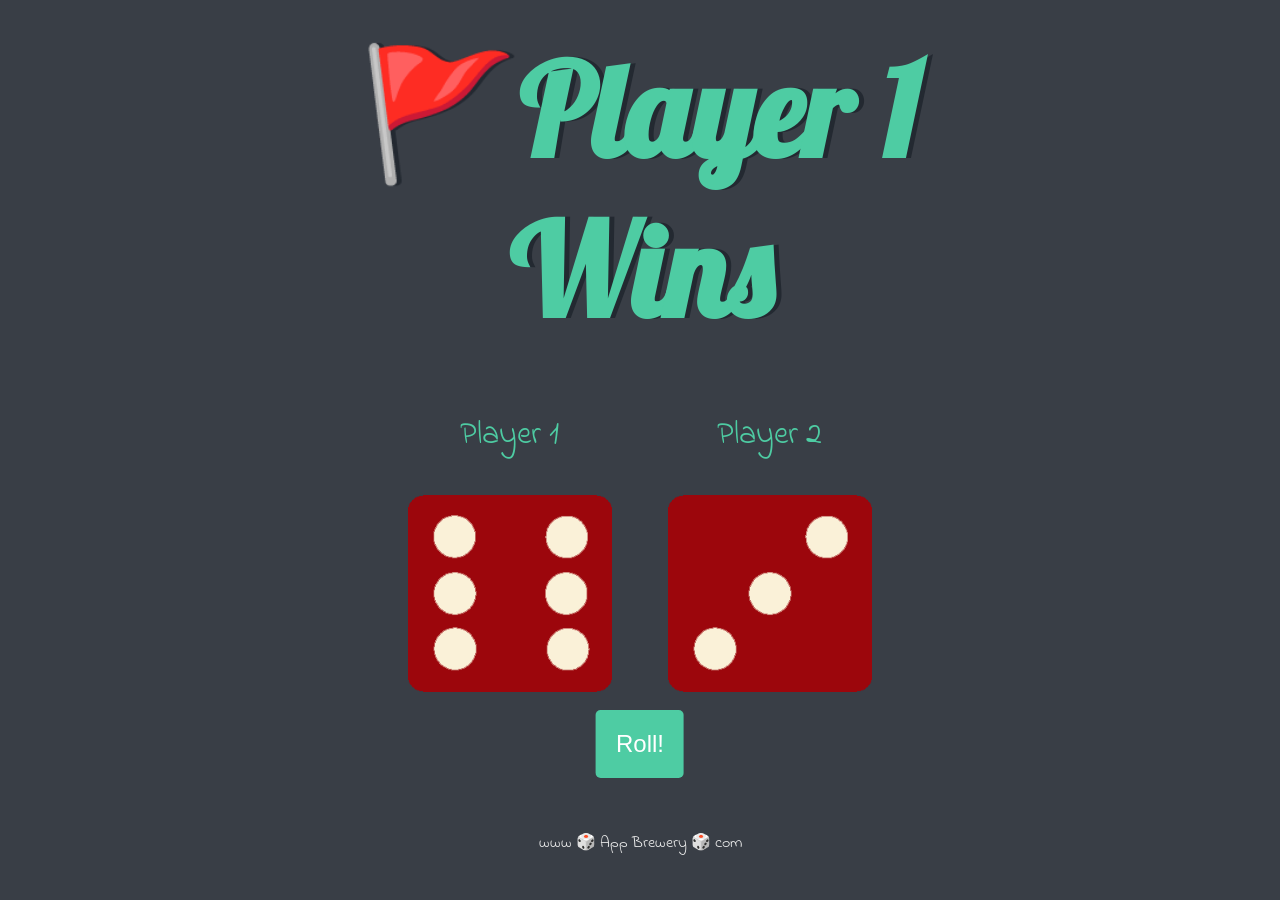
==== dicee.html @ 6da94bb3 "Add files via upload" ====
<!DOCTYPE html>
<html lang="en" dir="ltr">
  <head>
    <meta charset="utf-8">
    <title>Dicee</title>
    <link rel="stylesheet" href="styles.css">
    <link href="https://fonts.googleapis.com/css?family=Indie+Flower|Lobster" rel="stylesheet">

  </head>
  <body>

    <div class="container">
      <h1>Refresh Me</h1>

      <div class="dice">
        <p>Player 1</p>
        <img class="img1" src="">
      </div>

      <div class="dice">
        <p>Player 2</p>
        <img class="img2" src="">
      </div>

      <div class="refreshBtnContainer">
        <button id="refreshBtn">Roll!</button>
      </div>

    </div>
    
  </body>

  <footer>
    www 🎲 App Brewery 🎲 com
  </footer>

  <script src="https://ajax.googleapis.com/ajax/libs/jquery/3.7.1/jquery.min.js"></script> 
  <script src="index.js"></script>

</html>
---- styles.css ----
.container {
  position: relative;
  width: 70%;
  margin: auto;
  text-align: center;
}

.dice {
  text-align: center;
  display: inline-block;

}

.refreshBtnContainer{
  position: relative;
  top: 10px;
  bottom: 10px;
  left: 50%;
  transform: translateX(-50%);
}

body {
  background-color: #393E46;
}

h1 {
  margin: 30px;
  font-family: 'Lobster', cursive;
  text-shadow: 5px 0 #232931;
  font-size: 8rem;
  color: #4ECCA3;
}

p {
  font-size: 2rem;
  color: #4ECCA3;
  font-family: 'Indie Flower', cursive;
}

img {
  width: 80%;
}

#refreshBtn {
  background-color: #4ECCA3;
  color: white;
  font-size: 1.5rem;
  padding: 20px 20px;
  border: none;
  border-radius: 5px;
  cursor: pointer;
  transition: background-color 0.3s;
}

footer {
  margin-top: 5%;
  color: #EEEEEE;
  text-align: center;
  font-family: 'Indie Flower', cursive;

}
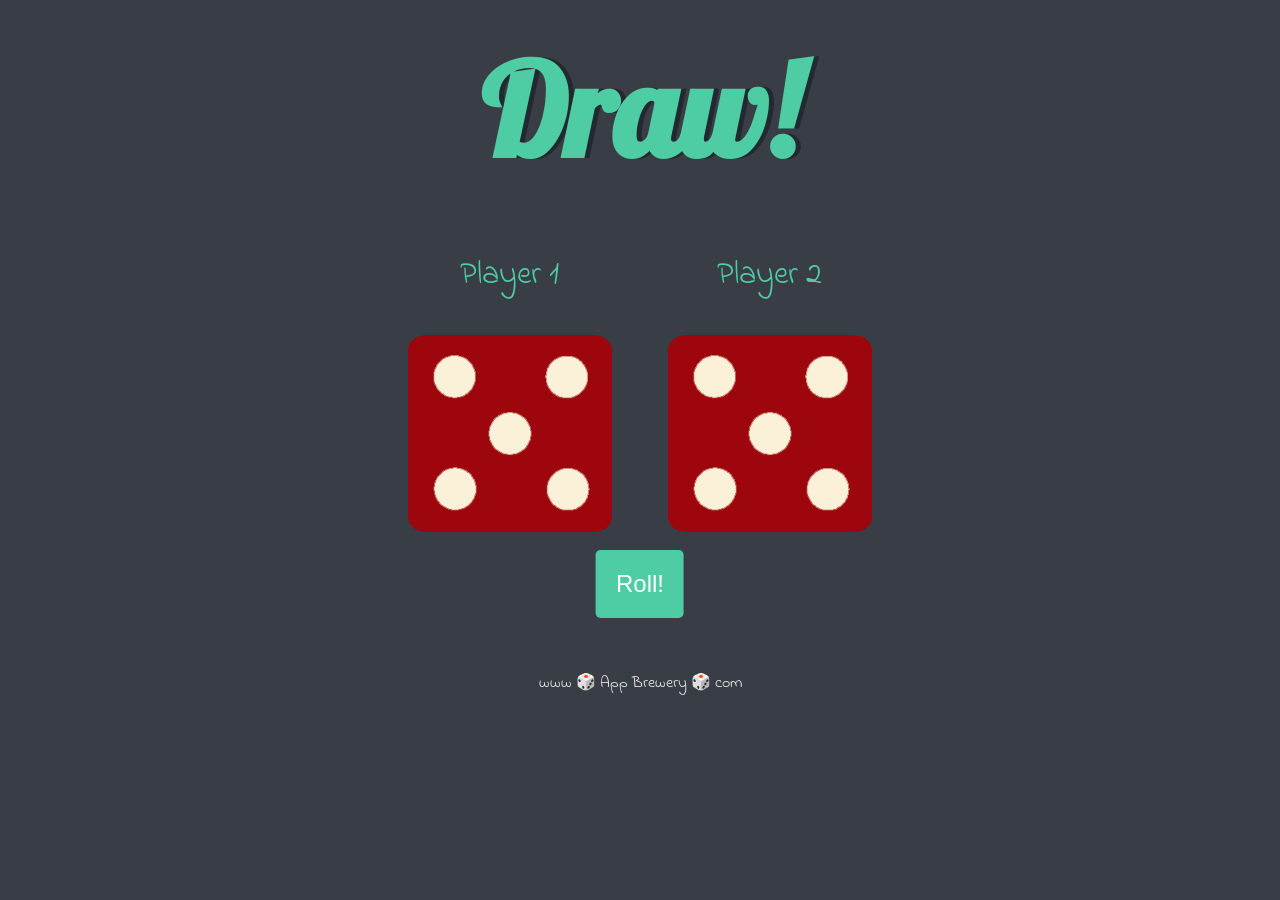
==== commit 3a718647: "Add files via upload" ====
--- a/dicee.html
+++ b/dicee.html
@@ -28,13 +28,13 @@
 
     </div>
     
+    <footer>
+      www 🎲 App Brewery 🎲 com
+    </footer>
+
+    <script src="https://ajax.googleapis.com/ajax/libs/jquery/3.7.1/jquery.min.js"></script> 
+    <script src="index.js"></script>
+
   </body>
 
-  <footer>
-    www 🎲 App Brewery 🎲 com
-  </footer>
-
-  <script src="https://ajax.googleapis.com/ajax/libs/jquery/3.7.1/jquery.min.js"></script> 
-  <script src="index.js"></script>
-
 </html>
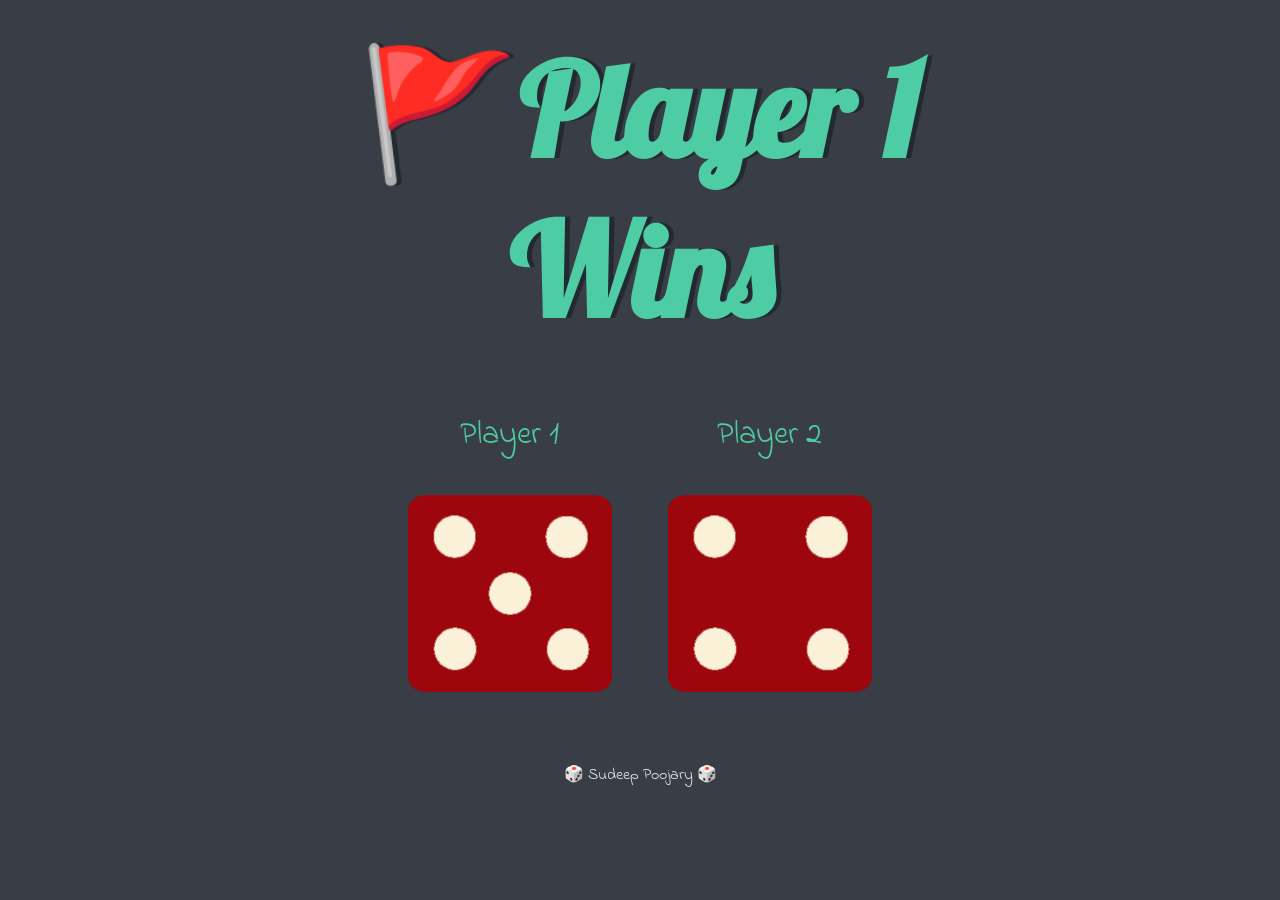
==== commit 336d31cc: "Add files via upload" ====
--- a/dicee.html
+++ b/dicee.html
@@ -14,27 +14,20 @@
 
       <div class="dice">
         <p>Player 1</p>
-        <img class="img1" src="">
+        <img class="img1" src="images/dice6.png">
       </div>
 
       <div class="dice">
         <p>Player 2</p>
-        <img class="img2" src="">
-      </div>
-
-      <div class="refreshBtnContainer">
-        <button id="refreshBtn">Roll!</button>
+        <img class="img2" src="images/dice6.png">
       </div>
 
     </div>
-    
-    <footer>
-      www 🎲 App Brewery 🎲 com
-    </footer>
 
-    <script src="https://ajax.googleapis.com/ajax/libs/jquery/3.7.1/jquery.min.js"></script> 
     <script src="index.js"></script>
-
   </body>
 
-</html>
+  <footer>
+    🎲 Sudeep Poojary 🎲 
+  </footer>
+</html>
--- a/styles.css
+++ b/styles.css
@@ -1,5 +1,4 @@
 .container {
-  position: relative;
   width: 70%;
   margin: auto;
   text-align: center;
@@ -9,14 +8,6 @@
   text-align: center;
   display: inline-block;
 
-}
-
-.refreshBtnContainer{
-  position: relative;
-  top: 10px;
-  bottom: 10px;
-  left: 50%;
-  transform: translateX(-50%);
 }
 
 body {
@@ -41,21 +32,10 @@
   width: 80%;
 }
 
-#refreshBtn {
-  background-color: #4ECCA3;
-  color: white;
-  font-size: 1.5rem;
-  padding: 20px 20px;
-  border: none;
-  border-radius: 5px;
-  cursor: pointer;
-  transition: background-color 0.3s;
-}
-
 footer {
   margin-top: 5%;
   color: #EEEEEE;
   text-align: center;
   font-family: 'Indie Flower', cursive;
 
-}
+}
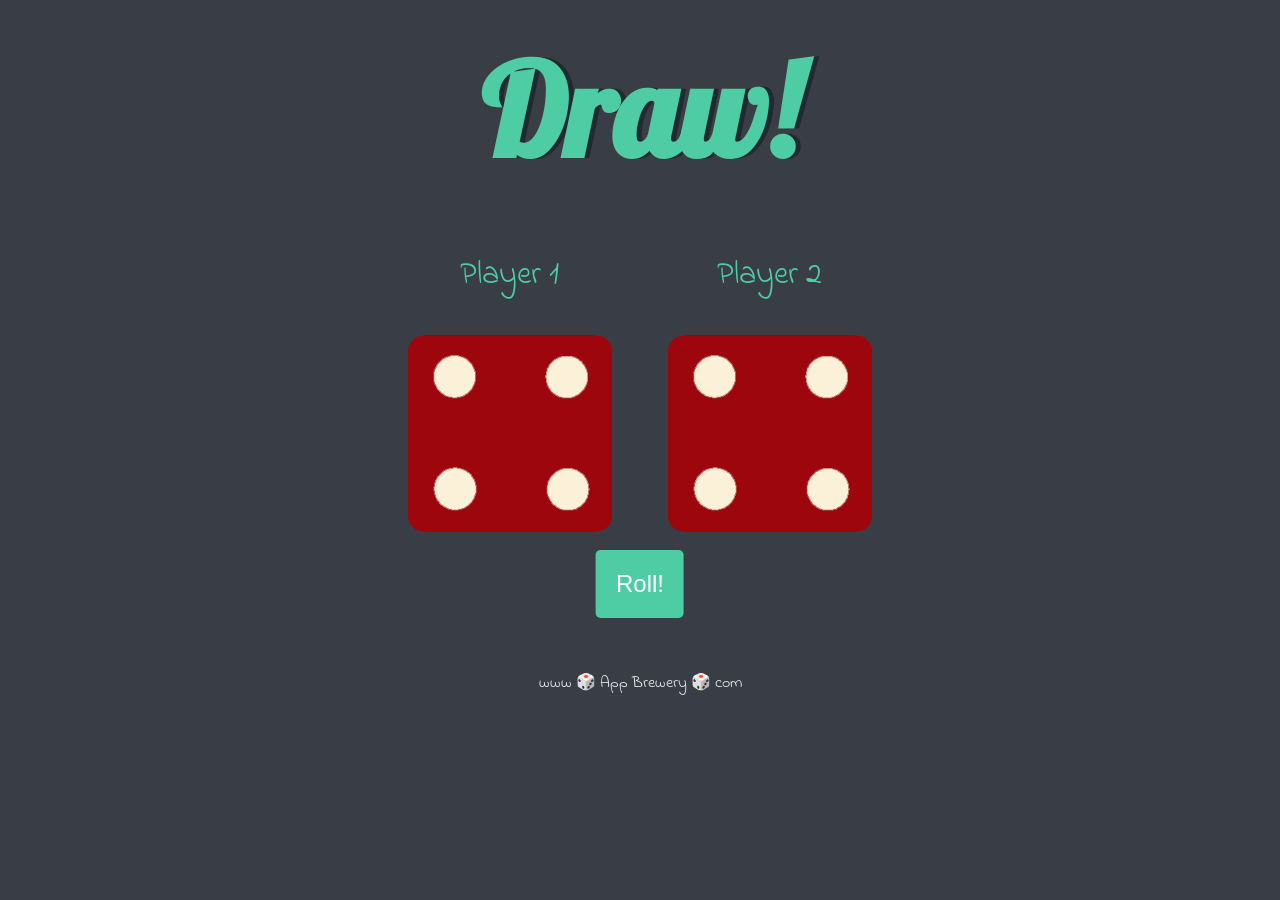
==== commit 262c799e: "Add files via upload" ====
--- a/dicee.html
+++ b/dicee.html
@@ -14,20 +14,27 @@
 
       <div class="dice">
         <p>Player 1</p>
-        <img class="img1" src="images/dice6.png">
+        <img class="img1" src="">
       </div>
 
       <div class="dice">
         <p>Player 2</p>
-        <img class="img2" src="images/dice6.png">
+        <img class="img2" src="">
+      </div>
+
+      <div class="refreshBtnContainer">
+        <button id="refreshBtn">Roll!</button>
       </div>
 
     </div>
+    
+    <footer>
+      www 🎲 App Brewery 🎲 com
+    </footer>
 
+    <script src="https://ajax.googleapis.com/ajax/libs/jquery/3.7.1/jquery.min.js"></script> 
     <script src="index.js"></script>
+
   </body>
 
-  <footer>
-    🎲 Sudeep Poojary 🎲 
-  </footer>
-</html>+</html>
--- a/styles.css
+++ b/styles.css
@@ -1,4 +1,5 @@
 .container {
+  position: relative;
   width: 70%;
   margin: auto;
   text-align: center;
@@ -8,6 +9,14 @@
   text-align: center;
   display: inline-block;
 
+}
+
+.refreshBtnContainer{
+  position: relative;
+  top: 10px;
+  bottom: 10px;
+  left: 50%;
+  transform: translateX(-50%);
 }
 
 body {
@@ -32,10 +41,21 @@
   width: 80%;
 }
 
+#refreshBtn {
+  background-color: #4ECCA3;
+  color: white;
+  font-size: 1.5rem;
+  padding: 20px 20px;
+  border: none;
+  border-radius: 5px;
+  cursor: pointer;
+  transition: background-color 0.3s;
+}
+
 footer {
   margin-top: 5%;
   color: #EEEEEE;
   text-align: center;
   font-family: 'Indie Flower', cursive;
 
-}+}
